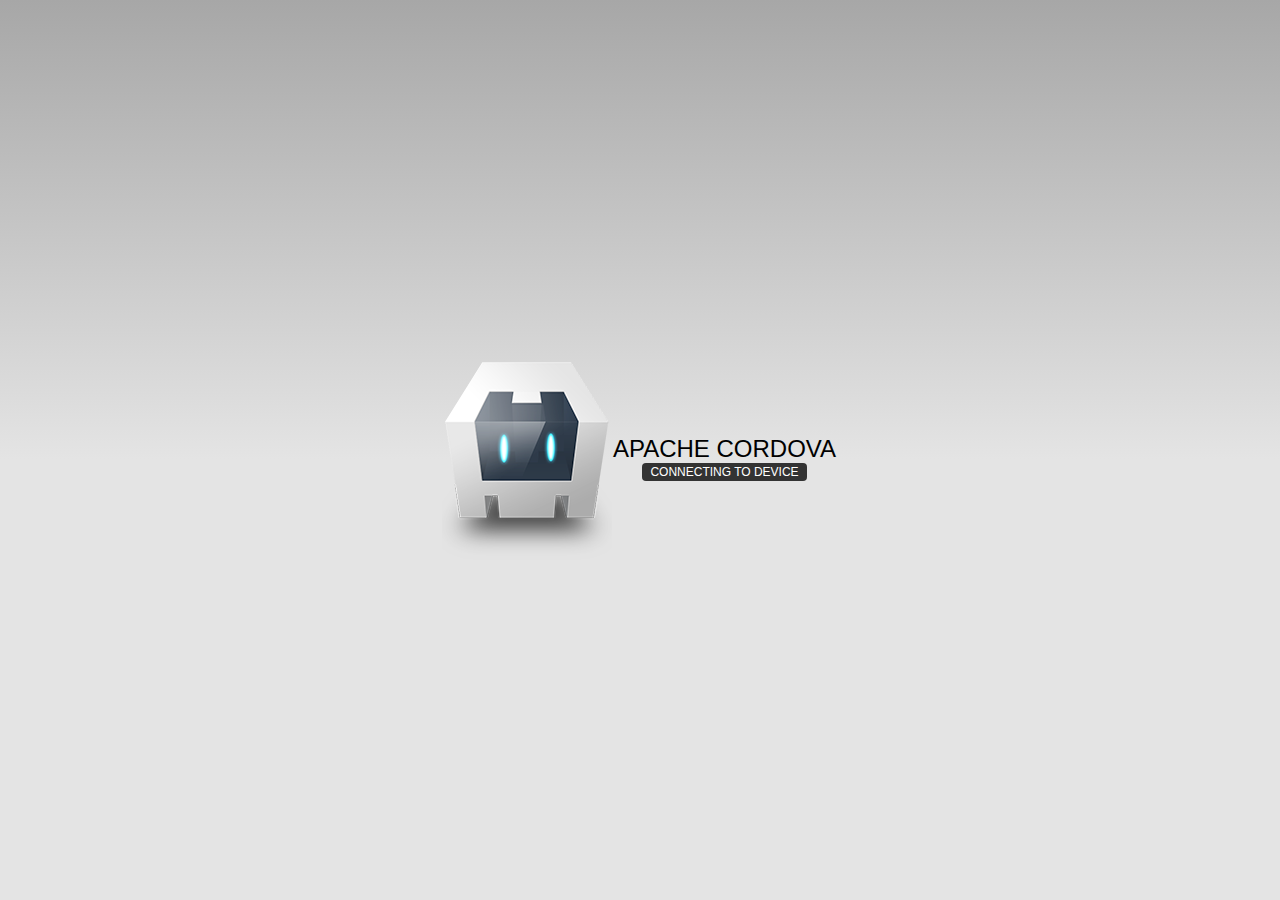
==== HelloWorld/www/index.html @ b1a304a5 "Update index.html" ====
<!DOCTYPE html>
<!--
    Licensed to the Apache Software Foundation (ASF) under one
    or more contributor license agreements.  See the NOTICE file
    distributed with this work for additional information
    regarding copyright ownership.  The ASF licenses this file
    to you under the Apache License, Version 2.0 (the
    "License"); you may not use this file except in compliance
    with the License.  You may obtain a copy of the License at

    http://www.apache.org/licenses/LICENSE-2.0

    Unless required by applicable law or agreed to in writing,
    software distributed under the License is distributed on an
    "AS IS" BASIS, WITHOUT WARRANTIES OR CONDITIONS OF ANY
     KIND, either express or implied.  See the License for the
    specific language governing permissions and limitations
    under the License.

 TestAmit 123123123123123
Amit Web
-->
<html>
    <head>
        <meta charset="utf-8" />
        <meta name="format-detection" content="telephone=no" />
        <!-- WARNING: for iOS 7, remove the width=device-width and height=device-height attributes. See https://issues.apache.org/jira/browse/CB-4323 -->
        <meta name="viewport" content="user-scalable=no, initial-scale=1, maximum-scale=1, minimum-scale=1, width=device-width, height=device-height, target-densitydpi=device-dpi" />
        <link rel="stylesheet" type="text/css" href="css/index.css" />
        <meta name="msapplication-tap-highlight" content="no" />
        <title>Hello World</title>
    </head>
    <body>
        <div class="app">
            <h1>Apache Cordova</h1>
            <div id="deviceready" class="blink">
                <p class="event listening">Connecting to Device</p>
                <p class="event received">Device is Ready</p>
            </div>
        </div>
        <script type="text/javascript" src="cordova.js"></script>
        <script type="text/javascript" src="js/index.js"></script>
        <script type="text/javascript">
            app.initialize();
        </script>
    </body>
</html>
---- HelloWorld/www/css/index.css ----
/*
 * Licensed to the Apache Software Foundation (ASF) under one
 * or more contributor license agreements.  See the NOTICE file
 * distributed with this work for additional information
 * regarding copyright ownership.  The ASF licenses this file
 * to you under the Apache License, Version 2.0 (the
 * "License"); you may not use this file except in compliance
 * with the License.  You may obtain a copy of the License at
 *
 * http://www.apache.org/licenses/LICENSE-2.0
 *
 * Unless required by applicable law or agreed to in writing,
 * software distributed under the License is distributed on an
 * "AS IS" BASIS, WITHOUT WARRANTIES OR CONDITIONS OF ANY
 * KIND, either express or implied.  See the License for the
 * specific language governing permissions and limitations
 * under the License.
 */
* {
    -webkit-tap-highlight-color: rgba(0,0,0,0); /* make transparent link selection, adjust last value opacity 0 to 1.0 */
}

body {
    -webkit-touch-callout: none;                /* prevent callout to copy image, etc when tap to hold */
    -webkit-text-size-adjust: none;             /* prevent webkit from resizing text to fit */
    -webkit-user-select: none;                  /* prevent copy paste, to allow, change 'none' to 'text' */
    background-color:#E4E4E4;
    background-image:linear-gradient(top, #A7A7A7 0%, #E4E4E4 51%);
    background-image:-webkit-linear-gradient(top, #A7A7A7 0%, #E4E4E4 51%);
    background-image:-ms-linear-gradient(top, #A7A7A7 0%, #E4E4E4 51%);
    background-image:-webkit-gradient(
        linear,
        left top,
        left bottom,
        color-stop(0, #A7A7A7),
        color-stop(0.51, #E4E4E4)
    );
    background-attachment:fixed;
    font-family:'HelveticaNeue-Light', 'HelveticaNeue', Helvetica, Arial, sans-serif;
    font-size:12px;
    height:100%;
    margin:0px;
    padding:0px;
    text-transform:uppercase;
    width:100%;
}

/* Portrait layout (default) */
.app {
    background:url(../img/logo.png) no-repeat center top; /* 170px x 200px */
    position:absolute;             /* position in the center of the screen */
    left:50%;
    top:50%;
    height:50px;                   /* text area height */
    width:225px;                   /* text area width */
    text-align:center;
    padding:180px 0px 0px 0px;     /* image height is 200px (bottom 20px are overlapped with text) */
    margin:-115px 0px 0px -112px;  /* offset vertical: half of image height and text area height */
                                   /* offset horizontal: half of text area width */
}

/* Landscape layout (with min-width) */
@media screen and (min-aspect-ratio: 1/1) and (min-width:400px) {
    .app {
        background-position:left center;
        padding:75px 0px 75px 170px;  /* padding-top + padding-bottom + text area = image height */
        margin:-90px 0px 0px -198px;  /* offset vertical: half of image height */
                                      /* offset horizontal: half of image width and text area width */
    }
}

h1 {
    font-size:24px;
    font-weight:normal;
    margin:0px;
    overflow:visible;
    padding:0px;
    text-align:center;
}

.event {
    border-radius:4px;
    -webkit-border-radius:4px;
    color:#FFFFFF;
    font-size:12px;
    margin:0px 30px;
    padding:2px 0px;
}

.event.listening {
    background-color:#333333;
    display:block;
}

.event.received {
    background-color:#4B946A;
    display:none;
}

@keyframes fade {
    from { opacity: 1.0; }
    50% { opacity: 0.4; }
    to { opacity: 1.0; }
}
 
@-webkit-keyframes fade {
    from { opacity: 1.0; }
    50% { opacity: 0.4; }
    to { opacity: 1.0; }
}
 
.blink {
    animation:fade 3000ms infinite;
    -webkit-animation:fade 3000ms infinite;
}
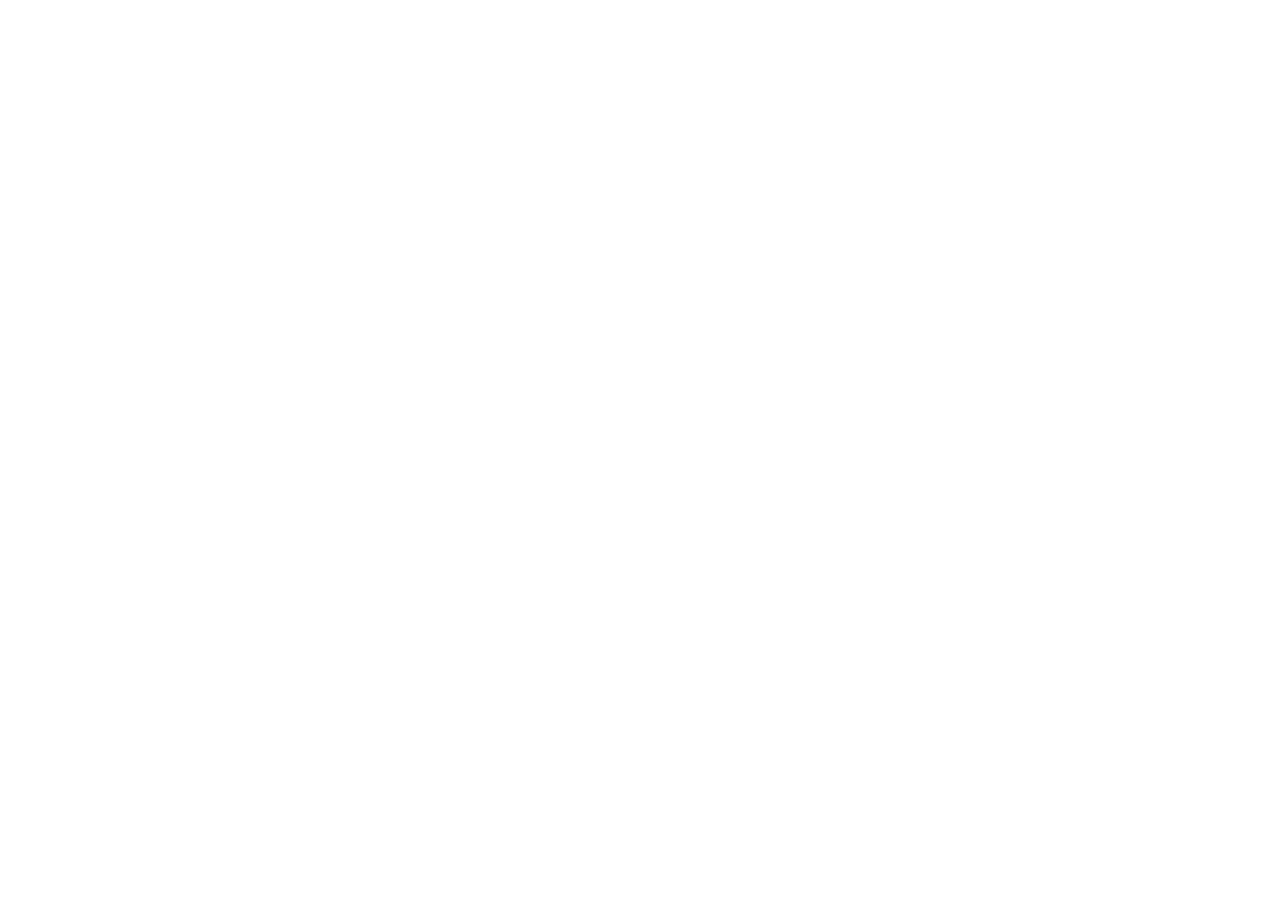
==== commit ef0af20f: "test by Amit" ====
--- a/HelloWorld/www/index.html
+++ b/HelloWorld/www/index.html
@@ -1,47 +1,239 @@
 <!DOCTYPE html>
-<!--
-    Licensed to the Apache Software Foundation (ASF) under one
-    or more contributor license agreements.  See the NOTICE file
-    distributed with this work for additional information
-    regarding copyright ownership.  The ASF licenses this file
-    to you under the Apache License, Version 2.0 (the
-    "License"); you may not use this file except in compliance
-    with the License.  You may obtain a copy of the License at
-
-    http://www.apache.org/licenses/LICENSE-2.0
-
-    Unless required by applicable law or agreed to in writing,
-    software distributed under the License is distributed on an
-    "AS IS" BASIS, WITHOUT WARRANTIES OR CONDITIONS OF ANY
-     KIND, either express or implied.  See the License for the
-    specific language governing permissions and limitations
-    under the License.
-
- TestAmit 123123123123123
-Amit Web
--->
 <html>
-    <head>
-        <meta charset="utf-8" />
-        <meta name="format-detection" content="telephone=no" />
-        <!-- WARNING: for iOS 7, remove the width=device-width and height=device-height attributes. See https://issues.apache.org/jira/browse/CB-4323 -->
-        <meta name="viewport" content="user-scalable=no, initial-scale=1, maximum-scale=1, minimum-scale=1, width=device-width, height=device-height, target-densitydpi=device-dpi" />
-        <link rel="stylesheet" type="text/css" href="css/index.css" />
-        <meta name="msapplication-tap-highlight" content="no" />
-        <title>Hello World</title>
-    </head>
-    <body>
-        <div class="app">
-            <h1>Apache Cordova</h1>
-            <div id="deviceready" class="blink">
-                <p class="event listening">Connecting to Device</p>
-                <p class="event received">Device is Ready</p>
-            </div>
-        </div>
-        <script type="text/javascript" src="cordova.js"></script>
-        <script type="text/javascript" src="js/index.js"></script>
-        <script type="text/javascript">
-            app.initialize();
-        </script>
-    </body>
+<head>
+    <title>Masquerade</title>
+    <link href="kendoui/styles/kendo.mobile.all.min.css" rel="stylesheet"/>
+    <link rel="stylesheet" href="font-awesome-4.0.3/css/font-awesome.min.css">
+    <link href="css/base.css" rel="stylesheet"/>
+
+    <script src="kendoui/js/jquery.min.js"></script>
+    <script src="js/jquery.easing.1.3.js"></script>
+
+    <script src="kendoui/js/kendo.mobile.min.js"></script>
+
+
+    <script src="js/jquery.color.js" type="text/javascript"></script>
+    <script src="js/cxf-utils.js" type="text/javascript"></script>
+    <script src="js/wsdl-utils.js" type="text/javascript"></script>
+    <script src="js/attr.js" type="text/javascript"></script>
+    <script src="js/util.js" type="text/javascript"></script>
+    <script src="js/files.js" type="text/javascript"></script>
+
+
+    <script src="js/ws/signonService.js" type="text/javascript"></script>
+    <script src="js/ws/getPersonService.js" type="text/javascript"></script>
+
+
+    <script src="js/index.js" type="text/javascript"></script>
+    <script src="js/registration.js" type="text/javascript"></script>
+    <script src="js/beaconManager.js" type="text/javascript"></script>
+     <script src="js/Rewards.js" type="text/javascript"></script>
+    
+
+    <script type="text/javascript" src="cordova.js"></script>
+
+    <link href="css/default.css" rel="stylesheet"/>
+    <script type="text/javascript"
+            src="https://maps.googleapis.com/maps/api/js?v=3.exp&amp;sensor=true&amp;libraries=places">
+    </script>
+    <!--<link href="http://code.google.com/apis/maps/documentation/javascript/examples/default.css"rel="stylesheet"type="text/css" />-->
+
+    <script src="js/marker/markerwithlabel.js" type="text/javascript"></script>
+    <!-- start Mixpanel -->
+
+    <script type="text/javascript">(function (e, b) {
+        if (!b.__SV) {
+            var a, f, i, g;
+            window.mixpanel = b;
+            a = e.createElement("script");
+            a.type = "text/javascript";
+            a.async = !0;
+            a.src = 'js/mixpanel-2.2.min.js';
+            f = e.getElementsByTagName("script")[0];
+            f.parentNode.insertBefore(a, f);
+            b._i = [];
+            b.init = function (a, e, d) {
+                function f(b, h) {
+                    var a = h.split(".");
+                    2 == a.length && (b = b[a[0]], h = a[1]);
+                    b[h] = function () {
+                        b.push([h].concat(Array.prototype.slice.call(arguments, 0)))
+                    }
+                }
+
+                var c = b;
+                "undefined" !== typeof d ? c = b[d] = [] : d = "mixpanel";
+                c.people = c.people || [];
+                c.toString = function (b) {
+                    var a = "mixpanel";
+                    "mixpanel" !== d && (a += "." + d);
+                    b || (a += " (stub)");
+                    return a
+                };
+                c.people.toString = function () {
+                    return c.toString(1) + ".people (stub)"
+                };
+                i = "disable track track_pageview track_links track_forms register register_once alias unregister identify name_tag set_config people.set people.set_once people.increment people.append people.track_charge people.clear_charges people.delete_user".split(" ");
+                for (g = 0; g < i.length; g++)f(c, i[g]);
+                b._i.push([a, e, d])
+            };
+            b.__SV = 1.2
+        }
+    })(document, window.mixpanel || []);
+    mixpanel.init("55b08a798825699525ac4cd62c12df4f");</script>
+    <!-- end Mixpanel -->
+
+</head>
+<body id="body">
+
+<div id="checkinBox" class="checkin-alert">
+    <div id="message" class="message" onclick="checkined()"></div>
+    <div id="checkin-remove" class="checkin-remove" style="float: right; line-height: 53px" onclick="hideCheckInMessage()"></div>
+</div>
+
+<div data-role="layout" data-id="index-layout">
+</div>
+
+<div data-role="view" id="initialization" data-title="Mozido Finance"
+     data-before-show="initAuthenticationUI" data-layout="index-layout">
+</div>
+<script type="text/javascript">
+
+    window.devMode = false;
+    window.majorId = "797230884";
+
+    function checkined(e) {
+        showCheckInMessage('You just earned 200 points by checking in!');
+        $('#checkin-remove').css('display', 'none');
+        setTimeout(function() {
+            hideCheckInMessage();
+        }, 3000);
+    }
+
+    function initStatusBar() {
+        var os = kendo.support.mobileOS;
+        if (os.ios && os.flatVersion >= 700) {
+            window.StatusBar.styleDefault();
+        }
+    }
+
+    function receivedBeacons(beacons) {
+        if (beacons != null && window.sessionStorage.getItem("beacons") != null) {
+            var packagedBeacons = JSON.parse(window.sessionStorage.getItem("beacons"));
+            var minDistanceBeacon = null;
+            var minDistancePackageName = window.sessionStorage.getItem("activePackage");
+            var choosePackagedBeacon = null;
+
+            for (var i = 0; i < beacons.length; i++) {
+                for (var j = 0; j < packagedBeacons.length; j++) {
+                    if (beacons[i].proximityUUID.toUpperCase() == packagedBeacons[j].puuid.toUpperCase() &&
+                            beacons[i].major == packagedBeacons[j].major &&
+                            beacons[i].minor == packagedBeacons[j].minor &&
+                            beacons[i].distance < packagedBeacons[j].distance
+                            ) {
+                        if (minDistanceBeacon != null) {
+                            if (beacons[i].distance < minDistanceBeacon.distance) {
+                                minDistanceBeacon = beacons[i];
+                                minDistancePackageName = packagedBeacons[j].personId;
+                                choosePackagedBeacon = packagedBeacons[j];
+                            }
+                        } else {
+                            minDistanceBeacon = beacons[i];
+                            minDistancePackageName = packagedBeacons[j].personId;
+                            choosePackagedBeacon = packagedBeacons[j];
+                        }
+                    }
+                }
+            }
+            if (minDistanceBeacon == null) {
+                if (window.sessionStorage.getItem("activePackage") != window.majorId) {
+                    changePackage(window.majorId);
+                    window.showedMessageCheckIn = false;
+                }
+            } else {
+                if (window.sessionStorage.getItem("activePackage") != minDistancePackageName) {
+                    if (minDistanceBeacon.distance < choosePackagedBeacon.distance) {
+                        if (new Date().getMilliseconds() - window.skinTimeHelper < 2001) {
+                            changePackage(minDistancePackageName);
+                            window.showedMessageCheckIn = false;
+                        } else {
+                            window.skinTimeHelper = new Date().getMilliseconds();
+                        }
+                    }
+                } else {
+                    if (minDistanceBeacon.distance < 0.5) {
+                        if (new Date().getMilliseconds() - window.timeHelper < 2001 && window.showedMessageCheckIn == false) {
+                            $('#checkin-remove').css('display', 'block');
+                            showCheckInMessage("Check in to this location to earn 200 points");
+                            window.showedMessageCheckIn = true;
+
+                        } else {
+                            window.timeHelper = new Date().getMilliseconds();
+                        }
+
+                    }
+                }
+            }
+        }
+
+    }
+
+
+//    document.addEventListener('deviceready',
+    window.addEventListener('load',
+            function () {
+                window.sessionStorage.clear();
+                $.post(window.masqueradeService,
+                                '{"jsonrpc": "2.0", "id": "199", "method": "getAllBeacons", "params": {"majorId": "797230884"}}')
+                        .done(function (data) {
+                            var beaconsPost = [];
+                            $.each(data.result, function (key, val) {
+                                var p = {};
+                                p.id = val.id;
+                                p.minor = val.minorId;
+                                p.major = val.majorId;
+                                p.puuid = val.puuid;
+                                p.distance = val.distance;
+                                p.personId = val.personId;
+                                beaconsPost.push(p);
+                            });
+                            window.sessionStorage.setItem("beacons", JSON.stringify(beaconsPost));
+                        })
+                        .always(function () {
+                        });
+
+
+                var delayBeforeInitialization = 200;
+                if (navigator.userAgent.match(/(iPod|iPhone|iPad)/) || window.developerMode != undefined) {
+                    delayBeforeInitialization = 0;
+                    iosMode = true;
+                }
+                setTimeout(function () {
+                    initStatusBar();
+                    hideCheckInMessage();
+                    var options = {skin: "flat", initial: "initialization"};
+                    window.app = new kendo.mobile.Application($(document.body), options);
+                    var os = kendo.support.mobileOS;
+                    if (os.ios && os.flatVersion >= 700) {
+                        var v = $("body").css("height");
+                        $("body").css("height", (parseInt(v.replace(/px/, "")) + 20) + "px");
+
+                    }
+
+                    if (window.devMode == true) {
+                        showCheckInMessage('Check in to this location to earn 200 points');
+                        window.app.navigate("home.html");
+                    } else {
+                        loadPackage(window.majorId, function () {
+                            var beaconManager = new BeaconManager();
+                            beaconManager.startPulling(500);
+                            window.app.navigate("home.html");
+                        });
+                    }
+                }, delayBeforeInitialization);
+            }, false);
+
+
+</script>
+</body>
 </html>
